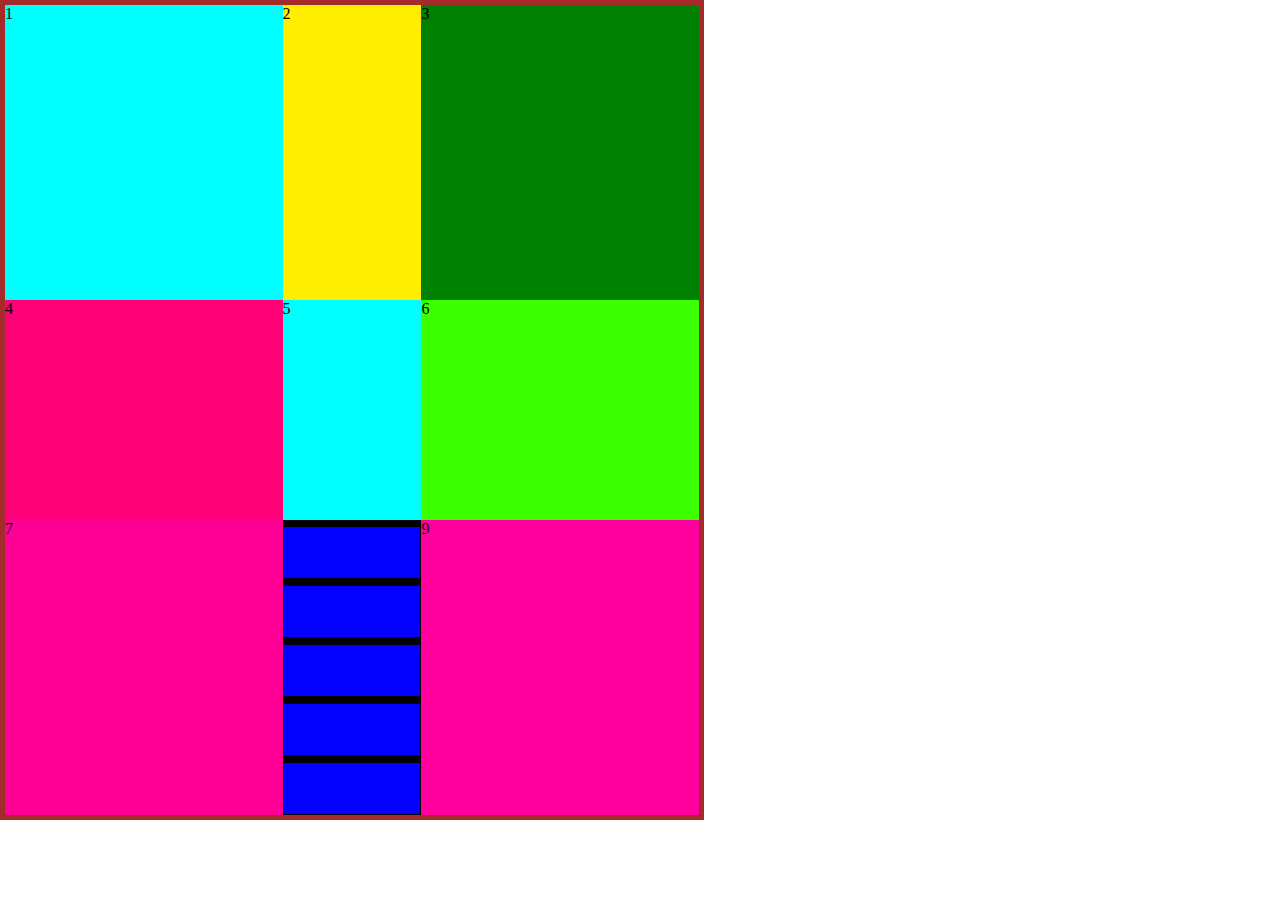
==== index2.html @ a2910e62 "ss" ====
<!DOCTYPE html>
<html lang="en">

<head>
    <title></title>
    <meta charset="UTF-8">
    <meta name="viewport" content="width=device-width, initial-scale=1">
    <link href="style2.css" rel="stylesheet">
</head>

<body>
    <d5 6
    iv class="container">
        <div class="piece1" style="background-color: aqua;">1</div>

        <div class="piece2" style="background-color: rgb(255, 238, 0);">2
              <div></div>
              <div></div>
              <div></div>
              <div></div>
              <div></div>
        </div>

        <div class="piece3" style="background-color:green;">3</div>

        <div class="piece4" style="background-color: rgb(255, 0, 119);">4</div>

        <div class="piece5" style="background-color: aqua;">5</div>

        <div class="piece6" style="background-color: rgb(60, 255, 0);">6</div>

        <div class="piece7" style="background-color: rgb(255, 0, 149);">7</div>

        <div class="piece8" style="background-color: rgb(4, 0, 255);">
            <div class="row-container">
            <div></div>
            <div></div>
            <div></div>
            
            </div>

            <div class="row-container">
            <div></div>
            <div></div>
            <div></div>
            
            </div>

            <div class="row-container">
            <div></div>
            <div></div>
            <div></div>
           
            </div>
            <div class="row-container">
                <div></div>
                <div></div>
                <div></div>
               
                </div>
                <div class="row-container">
                    <div></div>
                    <div></div>
                    <div></div>
                   
                    </div>

        </div>
        

        <div class="piece9" style="background-color: rgb(255, 0, 157);">9</div>
    </div>

</body>

</html>
---- style2.css ----
*{
    margin: 0;
    padding: 0;
    box-sizing: border-box;
}

body{
    width:  55%;
    border:5px solid brown;

}

.container{
    display: grid;
    width: 100%;
    height:90vh;
grid-template-columns: 2fr 1fr 2fr;
grid-template-rows: 2fr 1.5fr 2fr;
}

.piece8{
    display: grid;
    grid-template-rows: 5 1fr;
    
}

.row-container, .row-container div{
    border: 1px solid #000;
}

.row-container{
  
}
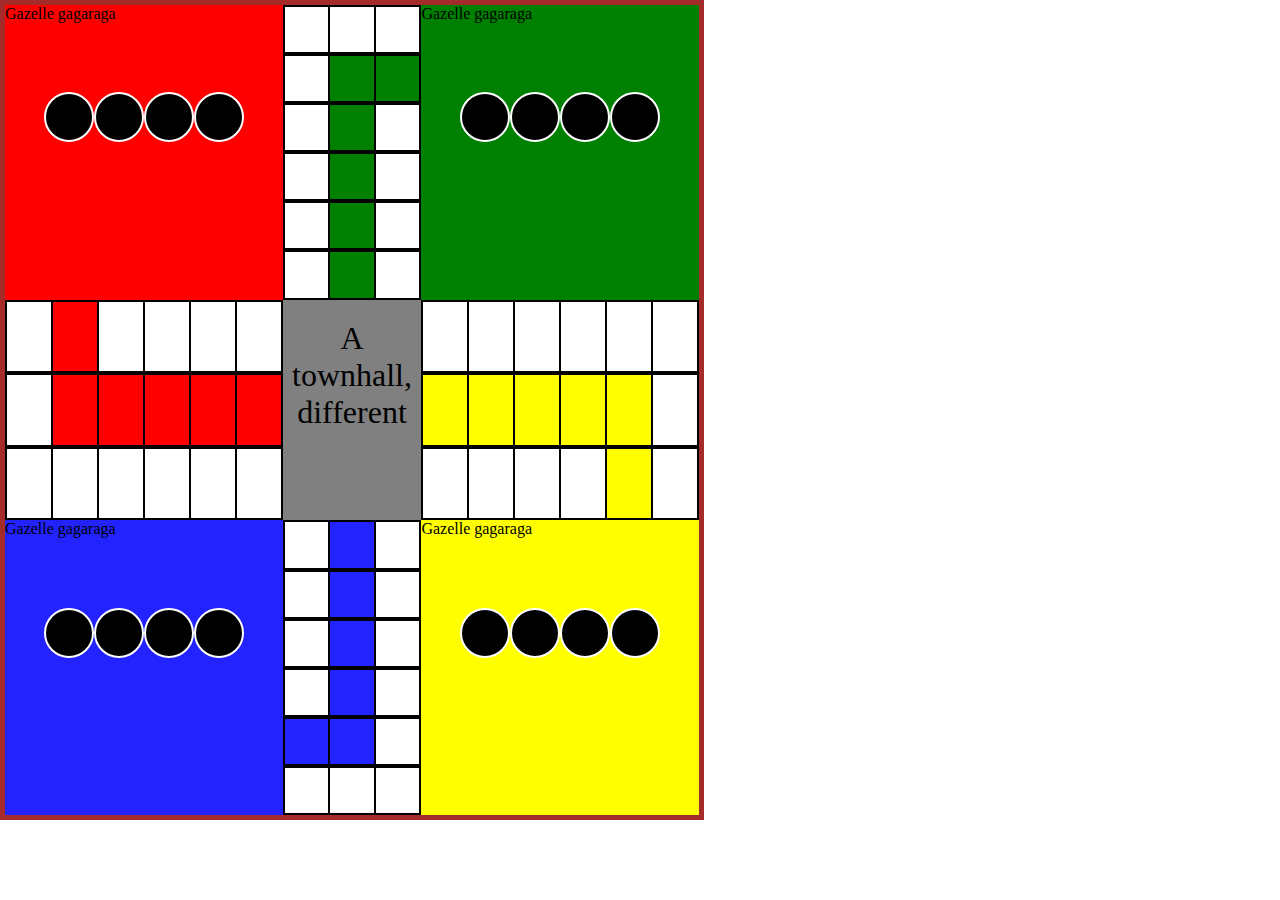
==== commit 4e782d33: "styling almost completed" ====
--- a/index2.html
+++ b/index2.html
@@ -9,66 +9,184 @@
 </head>
 
 <body>
-    <d5 6
-    iv class="container">
-        <div class="piece1" style="background-color: aqua;">1</div>
-
-        <div class="piece2" style="background-color: rgb(255, 238, 0);">2
-              <div></div>
-              <div></div>
-              <div></div>
-              <div></div>
-              <div></div>
+    <div class="container">
+        <div class="piece1">   <p class="playername">Gazelle gagaraga</p>
+            <div class="pawns">
+                <div class="pawn"></div>
+                <div class="pawn"></div>
+                <div class="pawn"></div>
+                <div class="pawn"></div>
+            </div>
         </div>
 
-        <div class="piece3" style="background-color:green;">3</div>
-
-        <div class="piece4" style="background-color: rgb(255, 0, 119);">4</div>
-
-        <div class="piece5" style="background-color: aqua;">5</div>
-
-        <div class="piece6" style="background-color: rgb(60, 255, 0);">6</div>
-
-        <div class="piece7" style="background-color: rgb(255, 0, 149);">7</div>
-
-        <div class="piece8" style="background-color: rgb(4, 0, 255);">
-            <div class="row-container">
-            <div></div>
-            <div></div>
-            <div></div>
-            
-            </div>
-
-            <div class="row-container">
-            <div></div>
-            <div></div>
-            <div></div>
-            
-            </div>
-
-            <div class="row-container">
-            <div></div>
-            <div></div>
-            <div></div>
-           
-            </div>
-            <div class="row-container">
+        <div class="piece2">
+            <div class="row-container row1">
                 <div></div>
                 <div></div>
                 <div></div>
                
                 </div>
-                <div class="row-container">
+            <div class="row-container row2">
+                <div></div>
+                <div class="tbc"></div>
+                <div class="tbc"></div>
+                
+                </div>
+    
+                <div class="row-container row3">
+                <div></div>
+                <div class="tbc"></div>
+                <div></div>
+                
+                </div>
+    
+                <div class="row-container row4">
+                <div></div>
+                <div class="tbc"></div>
+                <div></div>
+               
+                </div>
+                <div class="row-container row5">
+                    <div></div>
+                    <div class="tbc"></div>
+                    <div></div>
+                   
+                    </div>
+                    <div class="row-container row6">
+                        <div></div>
+                        <div class="tbc"></div>
+                        <div></div>
+                        </div> 
+        </div>
+
+        <div class="piece3">   <p class="playername">Gazelle gagaraga</p>
+            <div class="pawns">
+                <div class="pawn"></div>
+                <div class="pawn"></div>
+                <div class="pawn"></div>
+                <div class="pawn"></div>
+            </div>
+        </div>
+
+        <div class="piece4">
+            
+            <div class="row-container-flat row1">
+                <div></div>
+                <div></div>
+                <div></div>
+                <div></div>
+                <div></div>
+                <div></div>
+                </div> 
+                <div class="row-container-flat row2">
                     <div></div>
                     <div></div>
                     <div></div>
+                    <div></div>
+                    <div></div>
+                    <div></div>
+                    </div>
+                    <div class="row-container-flat row3">
+                        <div></div>
+                        <div></div>
+                        <div></div>
+                        <div></div>
+                        <div></div>
+                        <div></div>
+                        </div>
+        </div>
+
+        <div class="piece5">A townhall, different </div>
+
+        <div class="piece6">
+            <div class="row-container-flat row1">
+                <div></div>
+                <div></div>
+                <div></div>
+                <div></div>
+                <div></div>
+                <div></div>
+                </div> 
+                <div class="row-container-flat row2">
+                    <div></div>
+                    <div></div>
+                    <div></div>
+                    <div></div>
+                    <div></div>
+                    <div></div>
+                    </div>
+                    <div class="row-container-flat row3">
+                        <div></div>
+                        <div></div>
+                        <div></div>
+                        <div></div>
+                        <div></div>
+                        <div></div>
+                        </div>
+        </div>
+
+        <div class="piece7">
+            <p class="playername">Gazelle gagaraga</p>
+            <div class="pawns">
+                <div class="pawn"></div>
+                <div class="pawn"></div>
+                <div class="pawn"></div>
+                <div class="pawn"></div>
+            </div>
+        </div>
+
+        <div class="piece8">
+            <div class="row-container row1">
+            <div></div>
+            <div class="tbc"></div>
+            <div></div>
+            
+            </div>
+
+            <div class="row-container row2">
+            <div></div>
+            <div class="tbc"></div>
+            <div></div>
+            
+            </div>
+
+            <div class="row-container row3">
+            <div></div>
+            <div class="tbc"></div>
+            <div></div>
+           
+            </div>
+            <div class="row-container row4">
+                <div></div>
+                <div class="tbc"></div>
+                <div></div>
+               
+                </div>
+                <div class="row-container row5">
+                    <div class="tbc"></div>
+                    <div class="tbc"></div>
+                    <div></div>
                    
                     </div>
+                    <div class="row-container row6">
+                        <div></div>
+                        <div></div>
+                        <div></div>
+                       
+                        </div>
 
         </div>
         
 
-        <div class="piece9" style="background-color: rgb(255, 0, 157);">9</div>
+        <div class="piece9"">
+            <p class="playername">Gazelle gagaraga</p>
+            <div class="pawns">
+                <div class="pawn"></div>
+                <div class="pawn"></div>
+                <div class="pawn"></div>
+                <div class="pawn"></div>
+            </div> 
+        </div>
     </div>
 
 </body>
--- a/style2.css
+++ b/style2.css
@@ -18,18 +18,74 @@
 grid-template-rows: 2fr 1.5fr 2fr;
 }
 
-.piece8{
+.piece8,.piece2{
     display: grid;
-    grid-template-rows: 5 1fr;
-    
+    grid-template-rows: 6 1fr;
 }
 
-.row-container, .row-container div{
-    border: 1px solid #000;
+.piece4,.piece6{
+    display: grid;
+    grid-template-rows: 3 1fr;
 }
 
-.row-container{
-  
+.row-container-flat{
+    display: grid;
+    grid-template-columns:1fr 1fr 1fr 1fr 1fr 1fr;
+}
+
+.row-container, .row-container div,.row-container-flat,.row-container-flat div{
+    border: 1px solid #000;
+    background-color: #fff;
 }
 
 
+.row-container{
+    display: grid;
+    grid-template-columns: 1fr 1fr 1fr;
+
+}
+.piece5{color: #000;
+    padding-top: 20px;
+     text-align: center;
+     font-size:2rem;
+}
+
+.piece6 .row3> div:nth-of-type(5),.piece6 .row2 div:nth-of-type(n+1):nth-of-type(-n+5),.piece9{
+    background-color:yellow;
+}
+
+.piece4 .row1 > div:nth-of-type(2),.piece4 .row2 > div:nth-of-type(n+2):nth-of-type(-n+6),.piece1{
+    background-color: red;
+}
+
+.piece2 div .tbc,.piece3{
+    background-color:green;
+}
+
+.piece8 div .tbc,.piece7{
+    background-color: rgba(0, 0, 255, 0.863);
+}
+.piece5{
+    background-color: gray;
+}
+
+
+.pawn{
+    background-color: #000;
+    border-radius: 50%;
+    border: 2px solid #fff;
+    width: 50px;
+    height: 50px;
+}
+
+.pawn:hover{
+cursor: pointer;
+}
+
+
+.pawns{
+    display: flex;
+    justify-content: center;
+    align-items: center;
+    padding-top: 25%;
+}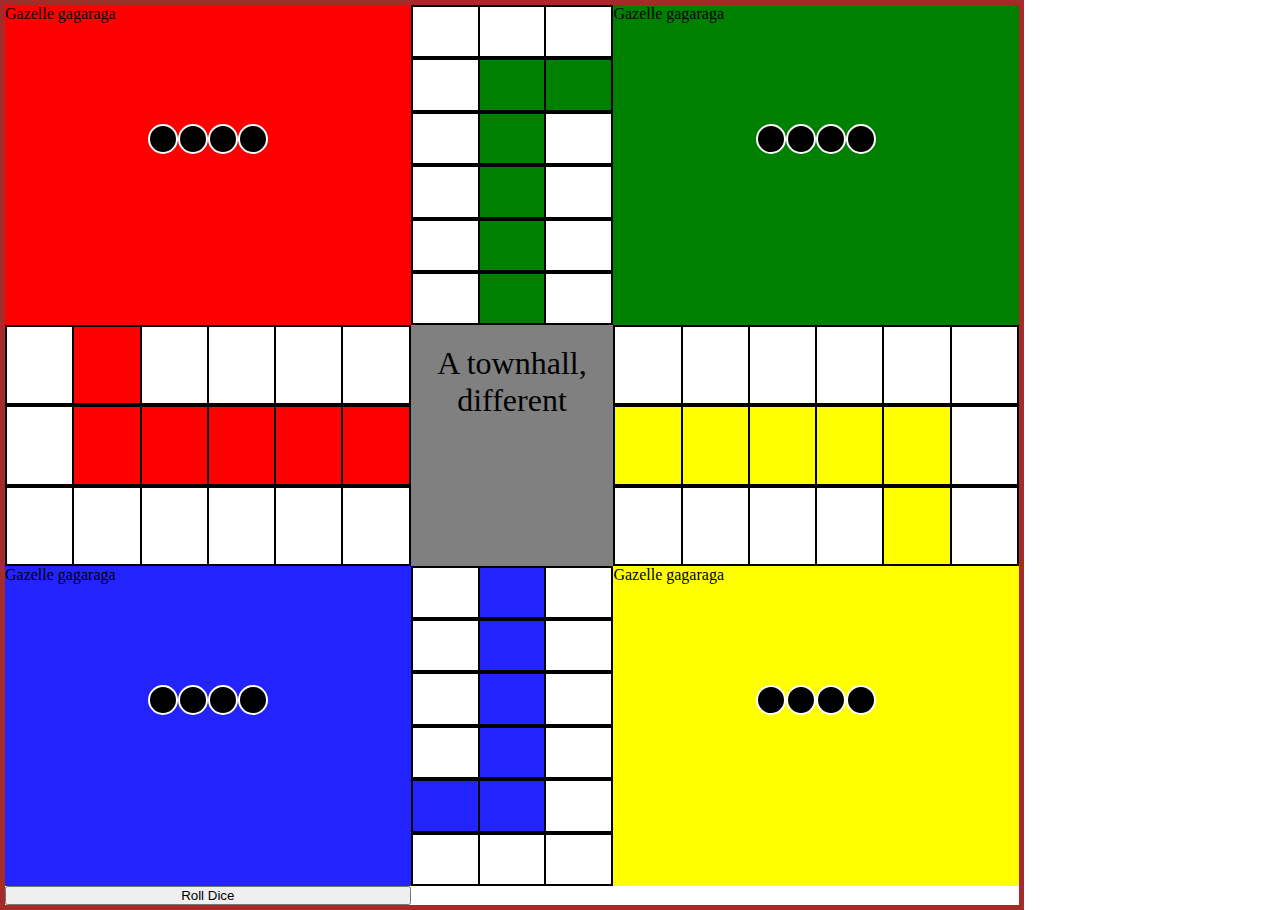
==== commit d76c0a40: "dice created" ====
--- a/index2.html
+++ b/index2.html
@@ -9,13 +9,13 @@
 </head>
 
 <body>
-    <div class="container">
+    <div class="container" id="board">
         <div class="piece1">   <p class="playername">Gazelle gagaraga</p>
             <div class="pawns">
-                <div class="pawn"></div>
-                <div class="pawn"></div>
-                <div class="pawn"></div>
-                <div class="pawn"></div>
+                <div class="pawn redpawn" id="quad1-pawn1"></div>
+                <div class="pawn redpawn" id="quad1-pawn2"></div>
+                <div class="pawn redpawn" id="quad1-pawn3"></div>
+                <div class="pawn redpawn" id="quad1-pawn4"></div>
             </div>
         </div>
 
@@ -29,7 +29,7 @@
             <div class="row-container row2">
                 <div></div>
                 <div class="tbc"></div>
-                <div class="tbc"></div>
+                <div class="tbc" id="green-start"></div>
                 
                 </div>
     
@@ -61,10 +61,10 @@
 
         <div class="piece3">   <p class="playername">Gazelle gagaraga</p>
             <div class="pawns">
-                <div class="pawn"></div>
-                <div class="pawn"></div>
-                <div class="pawn"></div>
-                <div class="pawn"></div>
+                <div class="pawn greenpawn" id="quad2-pawn1"></div>
+                <div class="pawn greenpawn" id="quad2-pawn2"></div>
+                <div class="pawn greenpawn" id="quad2-pawn3"></div>
+                <div class="pawn greenpawn" id="quad2-pawn4"></div>
             </div>
         </div>
 
@@ -72,7 +72,7 @@
             
             <div class="row-container-flat row1">
                 <div></div>
-                <div></div>
+                <div id="red-start"></div>
                 <div></div>
                 <div></div>
                 <div></div>
@@ -120,7 +120,7 @@
                         <div></div>
                         <div></div>
                         <div></div>
-                        <div></div>
+                        <div id="yellow-start"></div>
                         <div></div>
                         </div>
         </div>
@@ -128,10 +128,10 @@
         <div class="piece7">
             <p class="playername">Gazelle gagaraga</p>
             <div class="pawns">
-                <div class="pawn"></div>
-                <div class="pawn"></div>
-                <div class="pawn"></div>
-                <div class="pawn"></div>
+                <div class="pawn bluepawn" id="quad3-pawn1"></div>
+                <div class="pawn bluepawn" id="quad3-pawn2"></div>
+                <div class="pawn bluepawn" id="quad3-pawn3"></div>
+                <div class="pawn bluepawn" id="quad3-pawn4"></div>
             </div>
         </div>
 
@@ -163,7 +163,7 @@
                
                 </div>
                 <div class="row-container row5">
-                    <div class="tbc"></div>
+                    <div class="tbc" id="blue-start"></div>
                     <div class="tbc"></div>
                     <div></div>
                    
@@ -178,17 +178,20 @@
         </div>
         
 
-        <div class="piece9"">
+        <div class="piece9">
             <p class="playername">Gazelle gagaraga</p>
             <div class="pawns">
-                <div class="pawn"></div>
-                <div class="pawn"></div>
-                <div class="pawn"></div>
-                <div class="pawn"></div>
+                <div class="pawn yellowpawn" id="quad4-pawn1"></div>
+                <div class="pawn yellowpawn" id="quad4-pawn2"></div>
+                <div class="pawn yellowpawn" id="quad4-pawn3"></div>
+                <div class="pawn yellowpawn" id="quad4-pawn4"></div>
             </div> 
         </div>
+        <button class="dice-btn" id="dice-btn">Roll Dice</button>
+        <div id="dice-el"></div>
     </div>
 
+<script src="script.js"></script>
 </body>
 
 </html>--- a/style2.css
+++ b/style2.css
@@ -5,7 +5,7 @@
 }
 
 body{
-    width:  55%;
+    width:  80%;
     border:5px solid brown;
 
 }
@@ -13,7 +13,7 @@
 .container{
     display: grid;
     width: 100%;
-    height:90vh;
+    height:100vh;
 grid-template-columns: 2fr 1fr 2fr;
 grid-template-rows: 2fr 1.5fr 2fr;
 }
@@ -74,8 +74,8 @@
     background-color: #000;
     border-radius: 50%;
     border: 2px solid #fff;
-    width: 50px;
-    height: 50px;
+    width: 30px;
+    height: 30px;
 }
 
 .pawn:hover{
